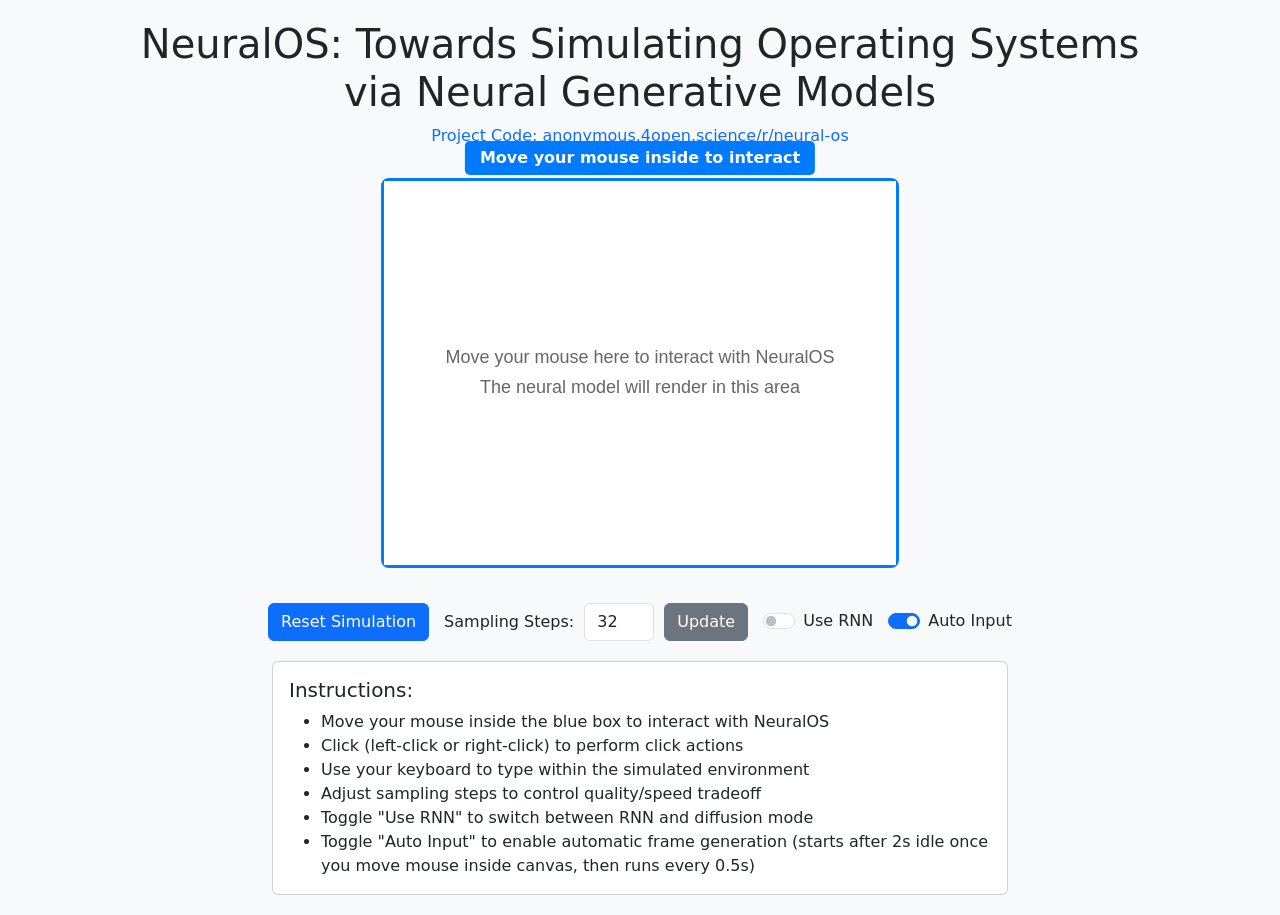
==== static/index.html @ 83ac767e "." ====
<!DOCTYPE html>
<html lang="en">
<head>
    <meta charset="UTF-8">
    <meta name="viewport" content="width=device-width, initial-scale=1.0">
    <title>NeuralOS Demo</title>
    <!-- Bootstrap CSS -->
    <link href="https://cdn.jsdelivr.net/npm/bootstrap@5.3.0-alpha1/dist/css/bootstrap.min.css" rel="stylesheet">
    <style>
        body {
            padding: 20px;
            background-color: #f8f9fa;
        }
        
        .title-container {
            text-align: center;
            margin-bottom: 30px;
        }
        
        .canvas-container {
            display: flex;
            flex-direction: column;
            align-items: center;
            margin-bottom: 20px;
        }
        
        .canvas-wrapper {
            position: relative;
            border: 3px solid #007bff;
            border-radius: 8px;
            background-color: #f8f9fa;
            margin-bottom: 15px;
        }
        
        .instruction-box {
            position: absolute;
            top: -40px;
            left: 50%;
            transform: translateX(-50%);
            background-color: #007bff;
            color: white;
            padding: 5px 15px;
            border-radius: 5px;
            font-weight: bold;
            white-space: nowrap;
        }
        
        #displayCanvas {
            cursor: none;
            display: block;
        }
        
        .controls {
            margin-top: 20px;
            display: flex;
            gap: 15px;
            align-items: center;
            justify-content: center;
            flex-wrap: wrap;
        }
        
        .control-button {
            cursor: pointer;
        }
        
        .step-control {
            display: flex;
            align-items: center;
            gap: 10px;
        }
        
        #samplingSteps {
            width: 70px;
        }
        
        .footer {
            margin-top: 30px;
            text-align: center;
        }
    </style>
</head>
<body>
    <div class="container">
        <div class="title-container">
            <h1 class="mb-2">NeuralOS: Towards Simulating Operating Systems<br>via Neural Generative Models</h1>
            <p class="mb-3">
                <a href="https://anonymous.4open.science/r/neural-os" target="_blank" class="text-decoration-none">
                    Project Code: anonymous.4open.science/r/neural-os
                </a>
            </p>
        </div>
        
        <div class="canvas-container">
            
            <div class="canvas-wrapper">
                <div class="instruction-box">Move your mouse inside to interact</div>
                <canvas id="displayCanvas" width="512" height="384"></canvas>
            </div>
            
            <div class="controls">
                <button id="resetButton" class="btn btn-primary control-button">Reset Simulation</button>
                
                <div class="step-control">
                    <label for="samplingSteps" class="form-label mb-0">Sampling Steps:</label>
                    <input type="number" id="samplingSteps" class="form-control" min="1" max="100" value="32">
                    <button id="updateStepsButton" class="btn btn-secondary control-button">Update</button>
                </div>
                
                <div class="form-check form-switch">
                    <input class="form-check-input" type="checkbox" role="switch" id="useRnnToggle">
                    <label class="form-check-label" for="useRnnToggle">Use RNN</label>
                </div>
                
                <div class="form-check form-switch">
                    <input class="form-check-input" type="checkbox" role="switch" id="autoInputToggle" checked>
                    <label class="form-check-label" for="autoInputToggle" id="autoInputLabel">Auto Input</label>
                </div>
            </div>
            <div id="timeoutWarning" class="alert alert-warning" style="display: none; margin-bottom: 15px;">
                <strong>Connection Timeout Warning:</strong> 
                <span id="timeoutMessage">No user activity detected. Connection will be dropped in <span id="timeoutCountdown">10</span> seconds and page will refresh automatically.</span>
                <button type="button" class="btn btn-sm btn-primary ms-2" onclick="resetTimeout()">Stay Connected</button>
            </div>
        </div>
        
        <div class="row justify-content-center">
            <div class="col-md-8">
                <div class="card">
                    <div class="card-body">
                        <h5 class="card-title">Instructions:</h5>
                        <ul class="mb-0">
                            <li>Move your mouse inside the blue box to interact with NeuralOS</li>
                            <li>Click (left-click or right-click) to perform click actions</li>
                            <li>Use your keyboard to type within the simulated environment</li>
                            <li>Adjust sampling steps to control quality/speed tradeoff</li>
                            <li>Toggle "Use RNN" to switch between RNN and diffusion mode</li>
                            <li>Toggle "Auto Input" to enable automatic frame generation (starts after 2s idle once you move mouse inside canvas, then runs every 0.5s)</li>
                        </ul>
                    </div>
                </div>
            </div>
        </div>
    </div>

    <script>
        const canvas = document.getElementById('displayCanvas');
        const ctx = canvas.getContext('2d');
        
        let socket;
        let isConnected = false;
        let reconnectAttempts = 0;
        const MAX_RECONNECT_DELAY = 30000; // Maximum delay between reconnection attempts (30 seconds)
        let connectionAttempted = false; // Flag to prevent multiple connection attempts

        let isProcessing = false;
        
        // Add flag to control trace visibility, default to false (hidden)
        let showTrace = false;

        // Function to draw the initial canvas state
        function drawInitialCanvas() {
            ctx.fillStyle = "#ffffff";
            ctx.fillRect(0, 0, canvas.width, canvas.height);
            ctx.font = "18px Arial";
            ctx.fillStyle = "#666666";
            ctx.textAlign = "center";
            ctx.fillText("Move your mouse here to interact with NeuralOS", canvas.width/2, canvas.height/2 - 10);
            ctx.fillText("The neural model will render in this area", canvas.width/2, canvas.height/2 + 20);
        }

        // Function to show connection status
        function showConnectionStatus(message, subtitle = null) {
            ctx.fillStyle = "#ffffff";
            ctx.fillRect(0, 0, canvas.width, canvas.height);
            ctx.font = "18px Arial";
            ctx.fillStyle = "#666666";
            ctx.textAlign = "center";
            //ctx.fillText(message, canvas.width/2, canvas.height/2 - 10);
            ctx.fillText(message, canvas.width/2, canvas.height/2);
            
            if (subtitle) {
                ctx.font = "14px Arial";
                ctx.fillStyle = "#888888";
                ctx.fillText(subtitle, canvas.width/2, canvas.height/2 + 15);
            }
        }

        function connect() {
            console.log("connect() function called - creating new WebSocket connection");
            const protocol = window.location.protocol === 'https:' ? 'wss:' : 'ws:';
            socket = new WebSocket(`${protocol}//${window.location.host}/ws`);
            //  const protocol = window.location.protocol === 'https:' ? 'wss:' : 'ws:';
            // Fix for HF Spaces - extract space name from URL path
            // let host = window.location.host;
            // if (window.location.host === 'huggingface.co' && window.location.pathname.includes('/spaces/')) {
            //     // Extract username and space name from /spaces/username/spacename
            //     const pathParts = window.location.pathname.split('/');
            //     if (pathParts.length >= 4 && pathParts[1] === 'spaces') {
            //         const username = pathParts[2];
            //         const spacename = pathParts[3];
            //         host = `${username}-${spacename}.hf.space`;
            //     }
            // }
            //socket = new WebSocket(`${protocol}//${host}/ws`);

            socket.onopen = function(event) {
                console.log("WebSocket connection established");
                isConnected = true;
                //connectionAttempted = false; // Reset flag for potential reconnections
                //reconnectAttempts = 0;
                
                // Show brief success message
                //showConnectionStatus("Connected! Processing input...");
                //setTimeout(() => {
                //    // Clear the message after 0.5 second
                //    if (isConnected) {
                //        ctx.clearRect(0, 0, canvas.width, canvas.height);
                //    }
                //}, 500);
                
                // Start auto-input mechanism
                startAutoInput();
                
                // Request current settings from server to sync UI
                socket.send(JSON.stringify({
                    type: "get_settings"
                }));
                
                //startHeartbeat();
            };

            socket.onclose = function(event) {
                console.log("WebSocket connection closed. Attempting to reconnect...");
                console.log("Close event code:", event.code, "reason:", event.reason);
                
                // Check if this was a timeout closure
                if (event.code === 1000 && event.reason === "User inactivity timeout") {
                    console.log("Connection closed due to timeout - refreshing page");
                    stopAutoInput(); // Stop auto-input when connection is lost
                    stopTimeoutCountdown(); // Stop timeout countdown when connection is lost
                    //clearInterval(heartbeatInterval);
                    // Refresh the page to reconnect
                    window.location.reload();
                    return;
                }
                
                isConnected = false;
                //connectionAttempted = false; // Reset flag to allow reconnection attempts
                stopAutoInput(); // Stop auto-input when connection is lost
                stopTimeoutCountdown(); // Stop timeout countdown when connection is lost
                //clearInterval(heartbeatInterval);
                //scheduleReconnection();
            };

            socket.onerror = function(error) {
                console.error("WebSocket error:", error);
            };

            socket.onmessage = function (event) {
                const data = JSON.parse(event.data);
                if (data.type === "heartbeat_response") {
                    console.log("Heartbeat response received");
                } else if (data.image) {
                    let img = new Image();
                    img.onload = function() {
                        ctx.clearRect(0, 0, canvas.width, canvas.height);
                        ctx.drawImage(img, 0, 0);
                        //isProcessing = false; // Reset the processing flag when we get a response
                    };
                    img.src = 'data:image/png;base64,' + data.image;
                } else if (data.type === "reset_confirmed") {
                    console.log("Simulation reset confirmed by server");
                    // Clear the canvas and reset to initial state
                    drawInitialCanvas();
                    // Reset user interaction state
                    userHasInteracted = false;
                    lastSentPosition = null;
                    console.log("Reset user interaction state - waiting for user to move mouse inside canvas");
                } else if (data.type === "rnn_updated") {
                    console.log(`USE_RNN setting updated to: ${data.use_rnn}`);
                    // Update the toggle to match the server state
                    document.getElementById('useRnnToggle').checked = data.use_rnn;
                } else if (data.type === "settings") {
                    // Update UI elements to match server settings
                    console.log(`Received settings from server: SAMPLING_STEPS=${data.sampling_steps}, USE_RNN=${data.use_rnn}`);
                    document.getElementById('samplingSteps').value = data.sampling_steps;
                    document.getElementById('useRnnToggle').checked = data.use_rnn;
                } else if (data.type === "timeout_warning") {
                    console.log(`Received timeout warning: ${data.timeout_in} seconds remaining`);
                    setTimeoutMessage(`No user activity detected. Connection will be dropped in <span id="timeoutCountdown">${data.timeout_in}</span> seconds and page will refresh automatically.`);
                    startTimeoutCountdown(data.timeout_in, false, 'idle'); // false = show stay connected button
                } else if (data.type === "activity_reset") {
                    console.log("Server detected user activity, resetting timeout");
                    stopTimeoutCountdown('idle'); // Only clear idle timeout
                    
                    // If there's still a session time limit active, update it
                    if (data.session_time_remaining && data.session_time_remaining > 0) {
                        console.log(`Updating session countdown: ${data.session_time_remaining} seconds remaining`);
                        setTimeoutMessage(`⏰ Other users waiting. Time remaining: <span id="timeoutCountdown">${Math.ceil(data.session_time_remaining)}</span> seconds.`);
                        startTimeoutCountdown(Math.ceil(data.session_time_remaining), true, 'session'); // true = hide stay connected button
                    }
                } else if (data.type === "queue_update") {
                    console.log(`Queue update: Position ${data.position}/${data.total_waiting}, wait: ${data.maximum_wait_seconds.toFixed(1)} seconds`);
                    const waitSeconds = Math.ceil(data.maximum_wait_seconds);
                    
                    if (waitSeconds === 0) {
                        showConnectionStatus("Starting soon...");
                        stopQueueCountdown();
                    } else {
                        // Only restart countdown if not already running or if time changed significantly
                        if (!queueCountdownActive) {
                            console.log(`Starting queue countdown: ${waitSeconds} seconds`);
                            startQueueCountdown(waitSeconds);
                        } else if (waitSeconds < queueWaitTime - 10 || waitSeconds > queueWaitTime + 15) {
                            // Be responsive to decreases (users dropping out) and significant increases
                            console.log(`Updating queue countdown: ${queueWaitTime} -> ${waitSeconds} (significant change)`);
                            startQueueCountdown(waitSeconds);
                        } else if (Math.abs(queueWaitTime - waitSeconds) <= 3) {
                            // Small differences (1-3 seconds) - keep local countdown running
                            console.log(`Ignoring small change: ${queueWaitTime} vs ${waitSeconds} (keeping local countdown)`);
                        } else {
                            console.log(`Moderate change ignored: ${queueWaitTime} -> ${waitSeconds} (${Math.abs(queueWaitTime - waitSeconds)}s difference)`);
                        }
                    }
                } else if (data.type === "session_start") {
                    console.log("Session started, clearing queue display");
                    // Stop queue countdown and clear the display
                    stopQueueCountdown();
                    //ctx.clearRect(0, 0, canvas.width, canvas.height);
                } else if (data.type === "session_warning") {
                    console.log(`Session time warning: ${data.time_remaining} seconds remaining`);
                    setTimeoutMessage(`Other users waiting. Time remaining: <span id="timeoutCountdown">${Math.ceil(data.time_remaining)}</span> seconds.`);
                    startTimeoutCountdown(Math.ceil(data.time_remaining), true, 'session'); // true = hide stay connected button
                } else if (data.type === "idle_warning") {
                    console.log(`Idle warning: ${data.time_remaining} seconds until timeout`);
                    setTimeoutMessage(`No user activity detected. Connection will be dropped in <span id="timeoutCountdown">${Math.ceil(data.time_remaining)}</span> seconds and page will refresh automatically.`);
                    startTimeoutCountdown(Math.ceil(data.time_remaining), false, 'idle'); // false = show stay connected button
                } else if (data.type === "grace_period") {
                    console.log(`Grace period: ${data.time_remaining} seconds remaining`);
                    setTimeoutMessage(`Other users waiting. Time remaining: <span id="timeoutCountdown">${Math.ceil(data.time_remaining)}</span> seconds.`);
                    startTimeoutCountdown(Math.ceil(data.time_remaining), true, 'grace'); // true = hide stay connected button
                } else if (data.type === "time_limit_removed") {
                    console.log("Time limit removed - queue became empty");
                    stopTimeoutCountdown('session'); // Only clear session timeout
                    stopTimeoutCountdown('grace'); // Also clear grace period if active
                } else if (data.type === "queue_limit_applied") {
                    console.log(`Queue limit applied, ${data.time_remaining} seconds remaining`);
                    setTimeoutMessage(`⏰ Other users waiting. Time remaining: <span id="timeoutCountdown">${Math.ceil(data.time_remaining)}</span> seconds.`);
                    startTimeoutCountdown(Math.ceil(data.time_remaining), true, 'session'); // true = hide stay connected button
                } else if (data.type === "worker_failure") {
                    console.log("Worker failure detected, reconnecting...");
                    showConnectionStatus("🔄 GPU worker failed. Reconnecting to healthy worker...");
                    // Clear the canvas to show we're reconnecting
                    ctx.clearRect(0, 0, canvas.width, canvas.height);
                    ctx.fillStyle = '#f0f0f0';
                    ctx.fillRect(0, 0, canvas.width, canvas.height);
                    ctx.fillStyle = '#666';
                    ctx.font = '20px Arial';
                    ctx.textAlign = 'center';
                    ctx.fillText('🔄 Reconnecting to healthy GPU...', canvas.width/2, canvas.height/2);
                }
            };
        }

        function scheduleReconnection() {
            const delay = Math.min(1000 * Math.pow(2, reconnectAttempts), MAX_RECONNECT_DELAY);
            console.log(`Scheduling reconnection in ${delay}ms`);
            setTimeout(connect, delay);
            reconnectAttempts++;
        }

        let heartbeatInterval;
        function startHeartbeat() {
            heartbeatInterval = setInterval(() => {
                if (isConnected) {
                    try {
                        socket.send(JSON.stringify({ type: "heartbeat" }));
                        console.error("finished sending heartbeat");

                    } catch (error) {
                        console.error("Error sending heartbeat:", error);
                    }
                }
            }, 1000); // Send heartbeat every 15 seconds
        }

        // Don't connect immediately - wait for user interaction
        // connect();

        // Draw initial state on the canvas
        drawInitialCanvas();

        let lastSentPosition = null;
        let lastSentTime = 0;
        const SEND_INTERVAL = 10; // Send updates every 50ms
        
        // Auto-input mechanism
        let lastUserInputTime = 0;
        let lastAutoInputTime = 0;
        let autoInputInterval = null;
        let autoInputActive = false; // Track if auto-input mode is active
        const INITIAL_AUTO_INPUT_DELAY = 2000; // Start auto-input after 2 seconds of no user input
        const AUTO_INPUT_INTERVAL = 500; // Send auto-input every 0.5 second once active
        let autoInputEnabled = true; // Default to enabled
        let userHasInteracted = false; // Track if user has moved mouse inside canvas
        
        // Timeout countdown mechanism - support concurrent timeouts
        let timeoutCountdownInterval = null;
        let timeoutCountdown = 10;
        let timeoutWarningActive = false;
        
        // Track concurrent timeout systems
        let currentTimeouts = {
            idle: null,        // { remaining: 10, hideButton: false }
            session: null,     // { remaining: 60, hideButton: true }
            grace: null        // { remaining: 5, hideButton: true }
        };
        
        // Queue waiting countdown mechanism
        let queueCountdownInterval = null;
        let queueWaitTime = 0;
        let queueCountdownActive = false;
        
        function startAutoInput() {
            if (autoInputInterval) {
                clearInterval(autoInputInterval);
            }
            
            autoInputInterval = setInterval(() => {
                const currentTime = Date.now();
                
                if (!autoInputEnabled || !lastSentPosition || !isConnected || socket.readyState !== WebSocket.OPEN || !userHasInteracted) {
                    return;
                }
                
                // Check if we should start auto-input mode
                if (!autoInputActive && currentTime - lastUserInputTime >= INITIAL_AUTO_INPUT_DELAY) {
                    console.log("Starting auto-input mode (no user activity for 2 seconds)");
                    autoInputActive = true;
                    lastAutoInputTime = currentTime;
                    // Update UI to show auto-input is active
                    try {
                        const label = document.getElementById('autoInputLabel');
                        if (label) {
                            label.textContent = "Auto Input (Active)";
                            label.style.color = "#28a745";
                        }
                    } catch (error) {
                        console.error("Error updating auto-input UI:", error);
                    }
                }
                
                // Send auto-input if mode is active and enough time has passed
                if (autoInputActive && currentTime - lastAutoInputTime >= AUTO_INPUT_INTERVAL) {
                    console.log("Sending auto-input (auto-input mode active)");
                    try {
                        socket.send(JSON.stringify({
                            "x": lastSentPosition.x,
                            "y": lastSentPosition.y,
                            "is_left_click": false,
                            "is_right_click": false,
                            "keys_down": [],
                            "keys_up": [],
                            "wheel_delta_x": 0,
                            "wheel_delta_y": 0,
                            "is_auto_input": true  // Flag to identify auto-generated inputs
                        }));
                        lastAutoInputTime = currentTime;
                    } catch (error) {
                        console.error("Error sending auto-input:", error);
                        // Stop auto-input if there's an error (connection likely closed)
                        stopAutoInput();
                    }
                }
            }, 100); // Check every 100ms
        }

        function stopAutoInput() {
            if (autoInputInterval) {
                clearInterval(autoInputInterval);
                autoInputInterval = null;
            }
            autoInputActive = false; // Reset auto-input mode
        }

        function updateLastUserInputTime() {
            lastUserInputTime = Date.now();
            // Reset auto-input mode when user provides input
            if (autoInputActive) {
                console.log("User activity detected, stopping auto-input mode");
                autoInputActive = false;
                // Reset UI indicator
                try {
                    const label = document.getElementById('autoInputLabel');
                    if (label) {
                        label.textContent = "Auto Input";
                        label.style.color = "";
                    }
                } catch (error) {
                    console.error("Error updating auto-input UI:", error);
                }
            }
        }

        function startTimeoutCountdown(initialTime = 10, hideStayConnectedButton = false, timeoutType = 'idle') {
            // Update the specific timeout type
            currentTimeouts[timeoutType] = {
                remaining: initialTime,
                hideButton: hideStayConnectedButton,
                type: timeoutType
            };
            
            // Find the timeout that will expire first
            let earliestTimeout = null;
            let earliestTime = Infinity;
            
            for (const [type, timeout] of Object.entries(currentTimeouts)) {
                if (timeout && timeout.remaining < earliestTime) {
                    earliestTime = timeout.remaining;
                    earliestTimeout = timeout;
                }
            }
            
            if (!earliestTimeout) {
                stopTimeoutCountdown();
                return;
            }
            
            // Stop existing countdown
            if (timeoutCountdownInterval) {
                clearInterval(timeoutCountdownInterval);
            }
            
            timeoutCountdown = earliestTimeout.remaining;
            timeoutWarningActive = true;
            
            // Show warning
            const warning = document.getElementById('timeoutWarning');
            if (warning) {
                warning.style.display = 'block';
            }
            
            // Show/hide Stay Connected button based on the earliest timeout
            const stayConnectedButton = warning.querySelector('button');
            if (stayConnectedButton) {
                stayConnectedButton.style.display = earliestTimeout.hideButton ? 'none' : 'inline-block';
            }
            
            // Update initial display
                const countdownElement = document.getElementById('timeoutCountdown');
                if (countdownElement) {
                    countdownElement.textContent = timeoutCountdown;
                }
                
            console.log(`Starting ${earliestTimeout.type} timeout countdown: ${timeoutCountdown} seconds`);
            
            // Start countdown
            timeoutCountdownInterval = setInterval(() => {
                // Update all active timeouts
                for (const [type, timeout] of Object.entries(currentTimeouts)) {
                    if (timeout) {
                        timeout.remaining--;
                    }
                }
                
                // Check if ANY timeout has reached 0 (expired)
                let expiredTimeout = null;
                for (const [type, timeout] of Object.entries(currentTimeouts)) {
                    if (timeout && timeout.remaining <= 0) {
                        expiredTimeout = { type, ...timeout };
                        break;
                    }
                }
                
                // If any timeout expired, trigger the appropriate action
                if (expiredTimeout) {
                    console.log(`${expiredTimeout.type} timeout expired - refreshing page`);
                    // Remove the expired timeout from tracking
                    currentTimeouts[expiredTimeout.type] = null;
                    stopAutoInput();
                    stopTimeoutCountdown();
                    // All timeout types result in page refresh for now
                    window.location.reload();
                    return;
                }
                
                // Find the timeout that will expire first among remaining timeouts
                let newEarliestTimeout = null;
                let newEarliestTime = Infinity;
                
                for (const [type, timeout] of Object.entries(currentTimeouts)) {
                    if (timeout && timeout.remaining > 0 && timeout.remaining < newEarliestTime) {
                        newEarliestTime = timeout.remaining;
                        newEarliestTimeout = timeout;
                    }
                }
                
                // If no active timeouts remain, hide the warning
                if (!newEarliestTimeout) {
                    stopTimeoutCountdown();
                    return;
                }
                
                // Update display with the earliest timeout
                timeoutCountdown = newEarliestTimeout.remaining;
                const countdownElement = document.getElementById('timeoutCountdown');
                if (countdownElement) {
                    countdownElement.textContent = timeoutCountdown;
                }
                
                // Update Stay Connected button visibility if the timeout type changed
                if (newEarliestTimeout.type !== earliestTimeout.type) {
                    console.log(`Timeout type changed from ${earliestTimeout.type} to ${newEarliestTimeout.type}`);
                    const stayConnectedButton = warning.querySelector('button');
                    if (stayConnectedButton) {
                        stayConnectedButton.style.display = newEarliestTimeout.hideButton ? 'none' : 'inline-block';
                    }
                    
                    // Update timeout message based on new timeout type
                    if (newEarliestTimeout.type === 'idle') {
                        setTimeoutMessage(`No user activity detected. Connection will be dropped in <span id="timeoutCountdown">${newEarliestTimeout.remaining}</span> seconds and page will refresh automatically.`);
                    } else if (newEarliestTimeout.type === 'session' || newEarliestTimeout.type === 'grace') {
                        setTimeoutMessage(`⏰ Other users waiting. Time remaining: <span id="timeoutCountdown">${newEarliestTimeout.remaining}</span> seconds.`);
                    }
                    
                    earliestTimeout = newEarliestTimeout;
                }
            }, 1000);
        }

        function stopTimeoutCountdown(timeoutType = null) {
            if (timeoutType) {
                // Clear specific timeout type
                currentTimeouts[timeoutType] = null;
                console.log(`Cleared ${timeoutType} timeout`);
                
                // Check if any other timeouts are still active
                let hasActiveTimeouts = false;
                for (const [type, timeout] of Object.entries(currentTimeouts)) {
                    if (timeout && timeout.remaining > 0) {
                        hasActiveTimeouts = true;
                        break;
                    }
                }
                
                if (hasActiveTimeouts) {
                    // Restart countdown with remaining timeouts
                    // Find the earliest remaining timeout and restart with it
                    let earliestTimeout = null;
                    let earliestTime = Infinity;
                    
                    for (const [type, timeout] of Object.entries(currentTimeouts)) {
                        if (timeout && timeout.remaining < earliestTime) {
                            earliestTime = timeout.remaining;
                            earliestTimeout = timeout;
                        }
                    }
                    
                    if (earliestTimeout) {
                        startTimeoutCountdown(earliestTimeout.remaining, earliestTimeout.hideButton, earliestTimeout.type);
                    }
                    return;
                }
            } else {
                // Clear all timeouts
                currentTimeouts = {
                    idle: null,
                    session: null,
                    grace: null
                };
                console.log("Cleared all timeouts");
            }
            
            if (timeoutCountdownInterval) {
                clearInterval(timeoutCountdownInterval);
                timeoutCountdownInterval = null;
            }
            
            timeoutWarningActive = false;
            timeoutCountdown = 10;
            
            // Reset the countdown display to 10 seconds
            const countdownElement = document.getElementById('timeoutCountdown');
            if (countdownElement) {
                countdownElement.textContent = timeoutCountdown;
            }
            
            // Hide warning
            const warning = document.getElementById('timeoutWarning');
            if (warning) {
                warning.style.display = 'none';
            }
        }

        function startQueueCountdown(initialWaitTime) {
            if (queueCountdownInterval) {
                clearInterval(queueCountdownInterval);
            }
            
            queueWaitTime = initialWaitTime;
            queueCountdownActive = true;
            
            // Show initial countdown
            updateQueueCountdownDisplay();
            
            // Start countdown
            queueCountdownInterval = setInterval(() => {
                queueWaitTime--;
                updateQueueCountdownDisplay();
                
                if (queueWaitTime <= 0) {
                    stopQueueCountdown();
                    showConnectionStatus("Starting soon...");
                }
            }, 1000);
        }

        function stopQueueCountdown() {
            if (queueCountdownInterval) {
                clearInterval(queueCountdownInterval);
                queueCountdownInterval = null;
            }
            queueCountdownActive = false;
            queueWaitTime = 0;
        }

        function updateQueueCountdownDisplay() {
            if (queueWaitTime <= 0) {
                showConnectionStatus("Starting soon...");
            } else if (queueWaitTime === 1) {
                showConnectionStatus("Max wait: 1 second");
            } else {
                showConnectionStatus(`Max wait: ${queueWaitTime} seconds`);
            }
        }

        function setTimeoutMessage(message) {
            const messageElement = document.getElementById('timeoutMessage');
            if (messageElement) {
                messageElement.innerHTML = message;
            }
        }

        function resetTimeout() {
            // Send a stay-connected ping to reset the server's timeout
            if (socket && socket.readyState === WebSocket.OPEN && lastSentPosition) {
                try {
                    socket.send(JSON.stringify({
                        "x": lastSentPosition.x,
                        "y": lastSentPosition.y,
                        "is_left_click": false,
                        "is_right_click": false,
                        "keys_down": [],
                        "keys_up": [],
                        "wheel_delta_x": 0,
                        "wheel_delta_y": 0,
                        "is_stay_connected": true  // Mark this as a stay-connected ping
                    }));
                    updateLastUserInputTime(); // Update for auto-input mechanism
                    console.log("Stay connected ping sent to server");
                } catch (error) {
                    console.error("Error sending stay connected ping:", error);
                }
            }
            stopTimeoutCountdown('idle'); // Only clear idle timeout, not session timeout
        }

        function sendInputState(x, y, isLeftClick = false, isRightClick = false, keysDownArr = [], keysUpArr = [], wheelDeltaX = 0, wheelDeltaY = 0) {
            const currentTime = Date.now();
            if (isConnected && socket.readyState === WebSocket.OPEN && (isLeftClick || isRightClick || keysDownArr.length > 0 || keysUpArr.length > 0 || wheelDeltaX !== 0 || wheelDeltaY !== 0 || !lastSentPosition || currentTime - lastSentTime >= SEND_INTERVAL)) {
                try {
                    socket.send(JSON.stringify({
                        "x": x,
                        "y": y,
                        "is_left_click": isLeftClick,
                        "is_right_click": isRightClick,
                        "keys_down": keysDownArr,
                        "keys_up": keysUpArr,
                        "wheel_delta_x": wheelDeltaX,
                        "wheel_delta_y": wheelDeltaY,
                    }));
                    lastSentPosition = { x, y };
                    lastSentTime = currentTime;
                    
                    // Mark that user has interacted with the canvas
                    if (!userHasInteracted) {
                        userHasInteracted = true;
                        console.log("User has interacted with canvas for the first time");
                    }
                    
                    // Update last user input time for auto-input mechanism
                    updateLastUserInputTime();
                    
                    //if (isLeftClick || isRightClick) {
                    //    isProcessing = true; // Block further inputs until response
                    //}
                } catch (error) {
                    console.error("Error sending input state:", error);
                }
            }
        }

        // Capture mouse movements and clicks
        canvas.addEventListener("mousemove", async function (event) {
            // Establish connection on first mouse movement if not already connected
            if (!isConnected && !connectionAttempted) {
                console.log("First mouse movement detected - establishing WebSocket connection");
                connectionAttempted = true;
                showConnectionStatus("Connecting to NeuralOS...");
                connect();
                
                // Wait for connection to be established
                let attempts = 0;
                const maxAttempts = 50; // 5 seconds max wait
                while (!isConnected && attempts < maxAttempts) {
                    await new Promise(resolve => setTimeout(resolve, 100)); // Wait 100ms
                    attempts++;
                }
                
                if (!isConnected) {
                    console.error("Failed to establish connection after 5 seconds");
                    connectionAttempted = false; // Reset flag to allow retry
                    showConnectionStatus("Connection failed. Move mouse to retry.");
                    return;
                }
                
                console.log("Connection established, processing first mouse movement");
            }
            
            if (!isConnected || isProcessing) return;
            let rect = canvas.getBoundingClientRect();
            let x = event.clientX - rect.left;
            let y = event.clientY - rect.top;
            
            // Only draw the trace if showTrace is true
            if (showTrace && lastSentPosition) {
                ctx.beginPath();
                ctx.moveTo(lastSentPosition.x, lastSentPosition.y);
                ctx.lineTo(x, y);
                ctx.stroke();
            }

            sendInputState(x, y);
        });

        canvas.addEventListener("click", function (event) {
            if (!isConnected || isProcessing) return;
            let rect = canvas.getBoundingClientRect();
            let x = event.clientX - rect.left;
            let y = event.clientY - rect.top;

            sendInputState(x, y, true, false);
        });

        // Handle right clicks
        canvas.addEventListener("contextmenu", function (event) {
            event.preventDefault(); // Prevent default context menu
            if (!isConnected || isProcessing) return;
            
            let rect = canvas.getBoundingClientRect();
            let x = event.clientX - rect.left;
            let y = event.clientY - rect.top;

            sendInputState(x, y, false, true);
        });

        // Handle mouse wheel events
        canvas.addEventListener("wheel", function (event) {
            event.preventDefault(); // Prevent page scrolling
            if (!isConnected || isProcessing) return;
            
            let rect = canvas.getBoundingClientRect();
            let x = event.clientX - rect.left;
            let y = event.clientY - rect.top;
            
            // Normalize wheel delta values (different browsers handle this differently)
            let deltaX = event.deltaX;
            let deltaY = event.deltaY;
            
            // Clamp values to reasonable range
            //deltaX = Math.max(-10, Math.min(10, deltaX));
            //deltaY = Math.max(-10, Math.min(10, deltaY));
            
            console.log(`Wheel event: deltaX=${deltaX}, deltaY=${deltaY} at (${x}, ${y})`);
            sendInputState(x, y, false, false, [], [], deltaX, deltaY);
        });

        // Track keyboard events
        const TROUBLESOME = new Set([
            "Tab",          // focus change
            " ",            // Space - scrolls page
            "Escape",       // Esc
            "ArrowUp",      // scroll up
            "ArrowDown",    // scroll down
            "ArrowLeft",    // horiz. scroll or browser Back with Alt/⌥
            "ArrowRight",   // horiz. scroll or browser Forward with Alt/⌥
            "Backspace",    // navigate back in some browsers
            "PageUp",       // scroll
            "PageDown",     // scroll
            "Home",         // scroll to top
            "End",           // scroll to bottom
            "Enter",
            "Delete",
            "/"
        ]);

        function isForbiddenCombo(e) {
            // Reload
            if ((e.ctrlKey || e.metaKey) && e.key.toLowerCase() === "r") return true;
            // Close tab
            if ((e.ctrlKey || e.metaKey) && e.key.toLowerCase() === "w") return true;
            return false;
        }

        document.addEventListener("keydown", function (event) {
            // Only prevent default if user has interacted with the canvas
            if (userHasInteracted && (TROUBLESOME.has(event.key) || isForbiddenCombo(event))) {
                event.preventDefault();
                event.stopPropagation();
            }
            if (!isConnected || isProcessing || !userHasInteracted) return;
            
            // Get the current mouse position
            let rect = canvas.getBoundingClientRect();
            let x = lastSentPosition ? lastSentPosition.x : canvas.width / 2;
            let y = lastSentPosition ? lastSentPosition.y : canvas.height / 2;
            
            sendInputState(x, y, false, false, [event.key], []);
        });

        document.addEventListener("keyup", function (event) {
            // Only prevent default if user has interacted with the canvas
            if (userHasInteracted && TROUBLESOME.has(event.key)) {
                event.preventDefault();
                event.stopPropagation();
            }
            if (!isConnected || socket.readyState !== WebSocket.OPEN || !userHasInteracted) return;
            
            // Get the current mouse position
            let rect = canvas.getBoundingClientRect();
            let x = lastSentPosition ? lastSentPosition.x : canvas.width / 2;
            let y = lastSentPosition ? lastSentPosition.y : canvas.height / 2;
            
            // For key up events, we send the key in the keys_up array
            sendInputState(x, y, false, false, [], [event.key]);
        });

        // Graceful disconnection
        window.addEventListener('beforeunload', function (e) {
            stopAutoInput(); // Clean up auto-input interval
            stopTimeoutCountdown(); // Clean up timeout countdown
            stopQueueCountdown(); // Clean up queue countdown
            if (isConnected) {
                try {
                    //socket.send(JSON.stringify({ type: "disconnect" }));
                    //socket.close();
                } catch (error) {
                    console.error("Error during disconnection:", error);
                }
            }
        });

        // Add event listener for the reset button
        document.getElementById('resetButton').addEventListener('click', function() {
            if (socket && socket.readyState === WebSocket.OPEN) {
                console.log("Sending reset command to server");
                socket.send(JSON.stringify({
                    type: "reset"
                }));
            } else {
                console.error("WebSocket not connected, cannot reset");
            }
        });
        
        // Add event listener for updating sampling steps
        document.getElementById('updateStepsButton').addEventListener('click', function() {
            const stepsInput = document.getElementById('samplingSteps');
            const newSteps = parseInt(stepsInput.value, 10);
            
            if (isNaN(newSteps) || newSteps < 1) {
                alert("Please enter a valid number of steps (minimum 1)");
                return;
            }
            
            if (socket && socket.readyState === WebSocket.OPEN) {
                console.log(`Sending update to set sampling steps to ${newSteps}`);
                socket.send(JSON.stringify({
                    type: "update_sampling_steps",
                    steps: newSteps
                }));
            } else {
                console.error("WebSocket not connected, cannot update steps");
            }
        });
        
        // Add event listener for the USE_RNN toggle
        document.getElementById('useRnnToggle').addEventListener('change', function() {
            const useRnn = this.checked;
            
            if (socket && socket.readyState === WebSocket.OPEN) {
                console.log(`Sending update to set USE_RNN to ${useRnn}`);
                socket.send(JSON.stringify({
                    type: "update_use_rnn",
                    use_rnn: useRnn
                }));
            } else {
                console.error("WebSocket not connected, cannot update USE_RNN");
            }
        });
        
        // Add event listener for the auto-input toggle
        document.getElementById('autoInputToggle').addEventListener('change', function() {
            autoInputEnabled = this.checked;
            console.log(`Auto-input ${autoInputEnabled ? 'enabled' : 'disabled'}`);
            
            if (autoInputEnabled) {
                // Reset the timers when enabling to start fresh
                updateLastUserInputTime();
                lastAutoInputTime = 0;
                autoInputActive = false;
                // Reset UI indicator
                try {
                    const label = document.getElementById('autoInputLabel');
                    if (label) {
                        label.textContent = "Auto Input";
                        label.style.color = "";
                    }
                } catch (error) {
                    console.error("Error updating auto-input UI:", error);
                }
            } else {
                // Stop auto-input mode when disabling
                autoInputActive = false;
                // Reset UI indicator
                try {
                    const label = document.getElementById('autoInputLabel');
                    if (label) {
                        label.textContent = "Auto Input";
                        label.style.color = "";
                    }
                } catch (error) {
                    console.error("Error updating auto-input UI:", error);
                }
            }
        });
    </script>
    
    <!-- Bootstrap JS (optional) -->
    <script src="https://cdn.jsdelivr.net/npm/bootstrap@5.3.0-alpha1/dist/js/bootstrap.bundle.min.js"></script>
</body>
</html>
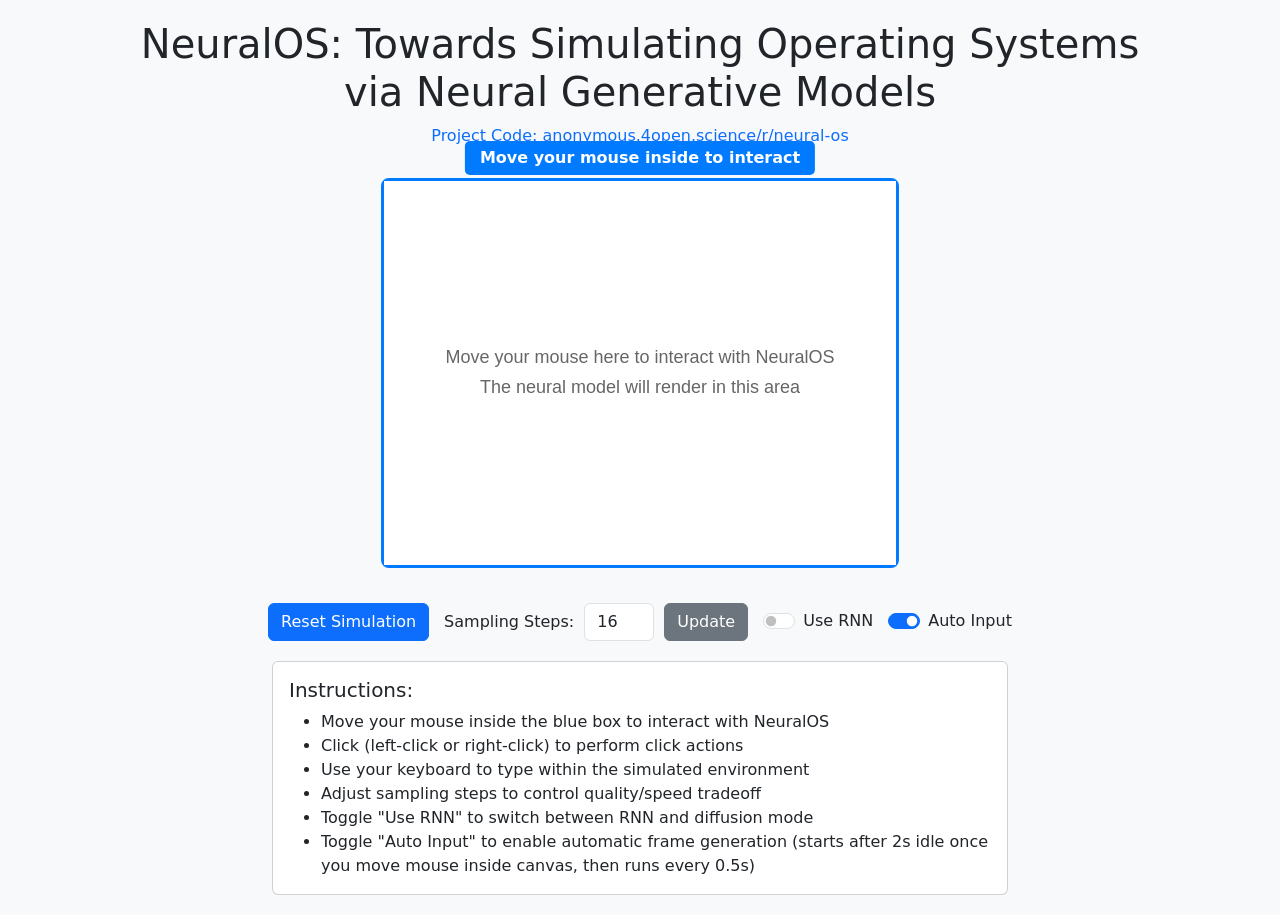
==== commit 7f54ad40: "." ====
--- a/static/index.html
+++ b/static/index.html
@@ -102,7 +102,7 @@
                 
                 <div class="step-control">
                     <label for="samplingSteps" class="form-label mb-0">Sampling Steps:</label>
-                    <input type="number" id="samplingSteps" class="form-control" min="1" max="100" value="32">
+                    <input type="number" id="samplingSteps" class="form-control" min="1" max="100" value="16">
                     <button id="updateStepsButton" class="btn btn-secondary control-button">Update</button>
                 </div>
                 
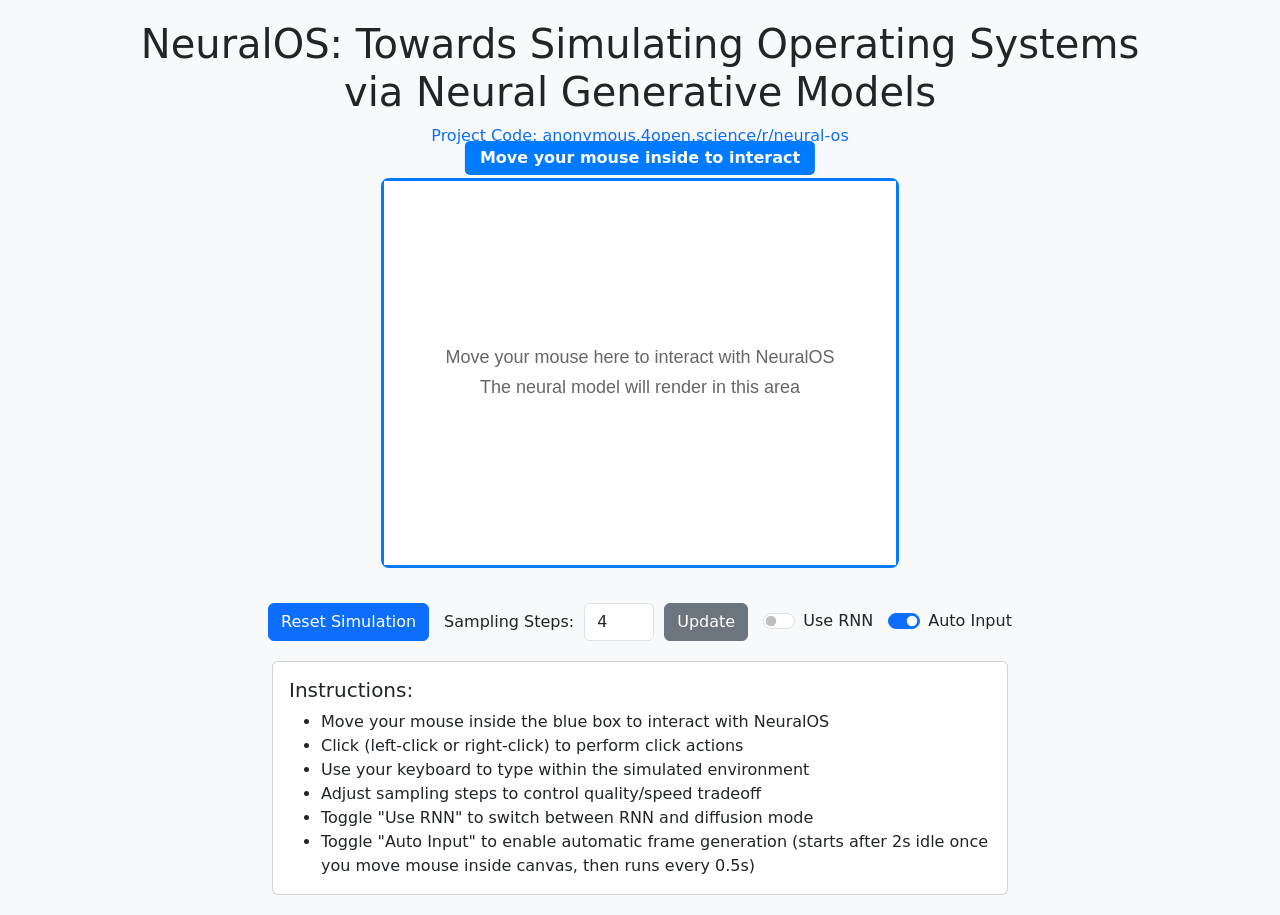
==== commit 7d298c26: "." ====
--- a/static/index.html
+++ b/static/index.html
@@ -102,7 +102,7 @@
                 
                 <div class="step-control">
                     <label for="samplingSteps" class="form-label mb-0">Sampling Steps:</label>
-                    <input type="number" id="samplingSteps" class="form-control" min="1" max="100" value="16">
+                    <input type="number" id="samplingSteps" class="form-control" min="1" max="100" value="4">
                     <button id="updateStepsButton" class="btn btn-secondary control-button">Update</button>
                 </div>
                 
@@ -400,7 +400,8 @@
         let autoInputInterval = null;
         let autoInputActive = false; // Track if auto-input mode is active
         const INITIAL_AUTO_INPUT_DELAY = 2000; // Start auto-input after 2 seconds of no user input
-        const AUTO_INPUT_INTERVAL = 500; // Send auto-input every 0.5 second once active
+        //const AUTO_INPUT_INTERVAL = 500; // Send auto-input every 0.5 second once active
+        const AUTO_INPUT_INTERVAL = 80; // Send auto-input every 0.08 second once active
         let autoInputEnabled = true; // Default to enabled
         let userHasInteracted = false; // Track if user has moved mouse inside canvas
         
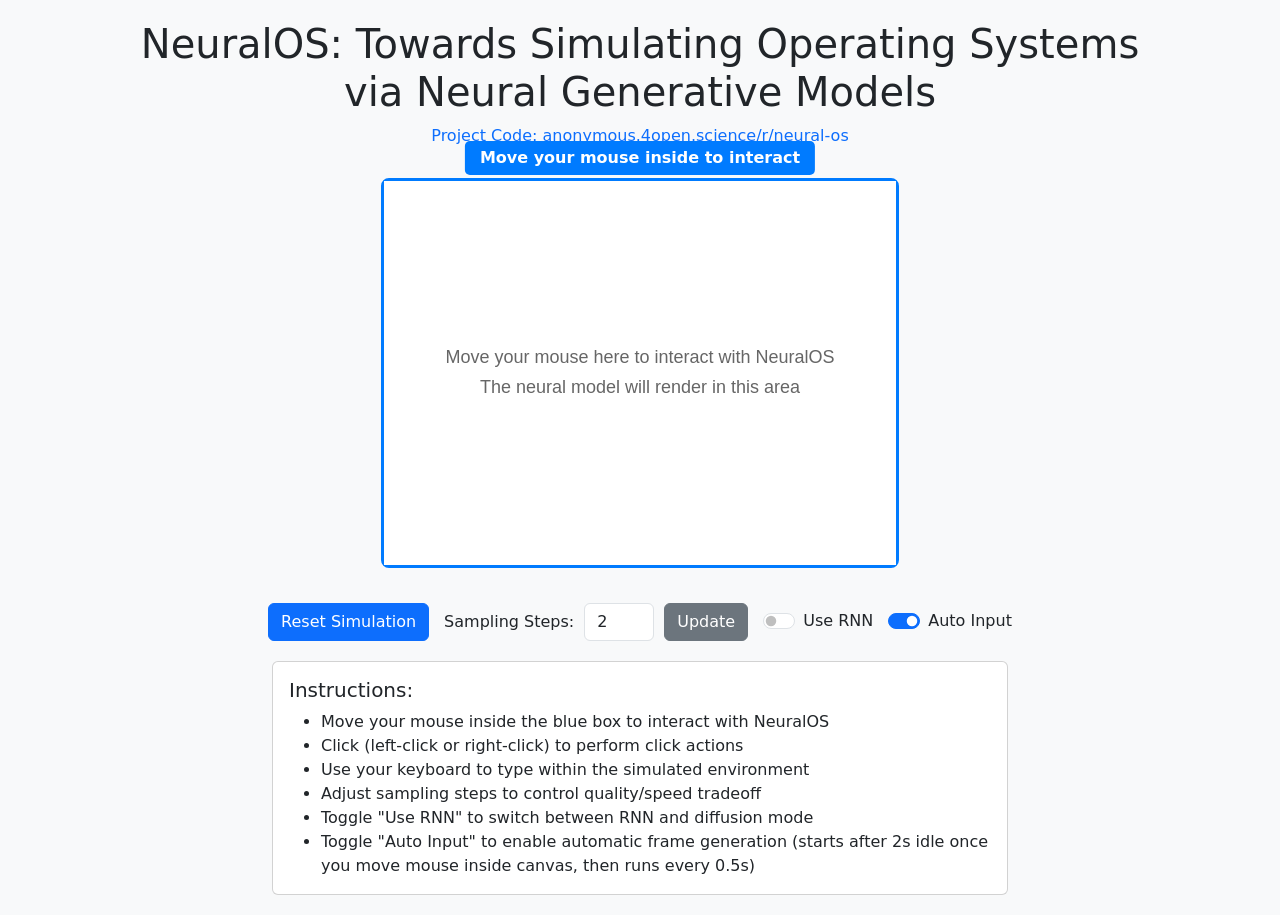
==== commit fe0e2918: "." ====
--- a/static/index.html
+++ b/static/index.html
@@ -102,7 +102,7 @@
                 
                 <div class="step-control">
                     <label for="samplingSteps" class="form-label mb-0">Sampling Steps:</label>
-                    <input type="number" id="samplingSteps" class="form-control" min="1" max="100" value="4">
+                    <input type="number" id="samplingSteps" class="form-control" min="1" max="100" value="2">
                     <button id="updateStepsButton" class="btn btn-secondary control-button">Update</button>
                 </div>
                 
@@ -401,7 +401,7 @@
         let autoInputActive = false; // Track if auto-input mode is active
         const INITIAL_AUTO_INPUT_DELAY = 2000; // Start auto-input after 2 seconds of no user input
         //const AUTO_INPUT_INTERVAL = 500; // Send auto-input every 0.5 second once active
-        const AUTO_INPUT_INTERVAL = 80; // Send auto-input every 0.08 second once active
+        const AUTO_INPUT_INTERVAL = 67; // Send auto-input every 0.067 second once active
         let autoInputEnabled = true; // Default to enabled
         let userHasInteracted = false; // Track if user has moved mouse inside canvas
         
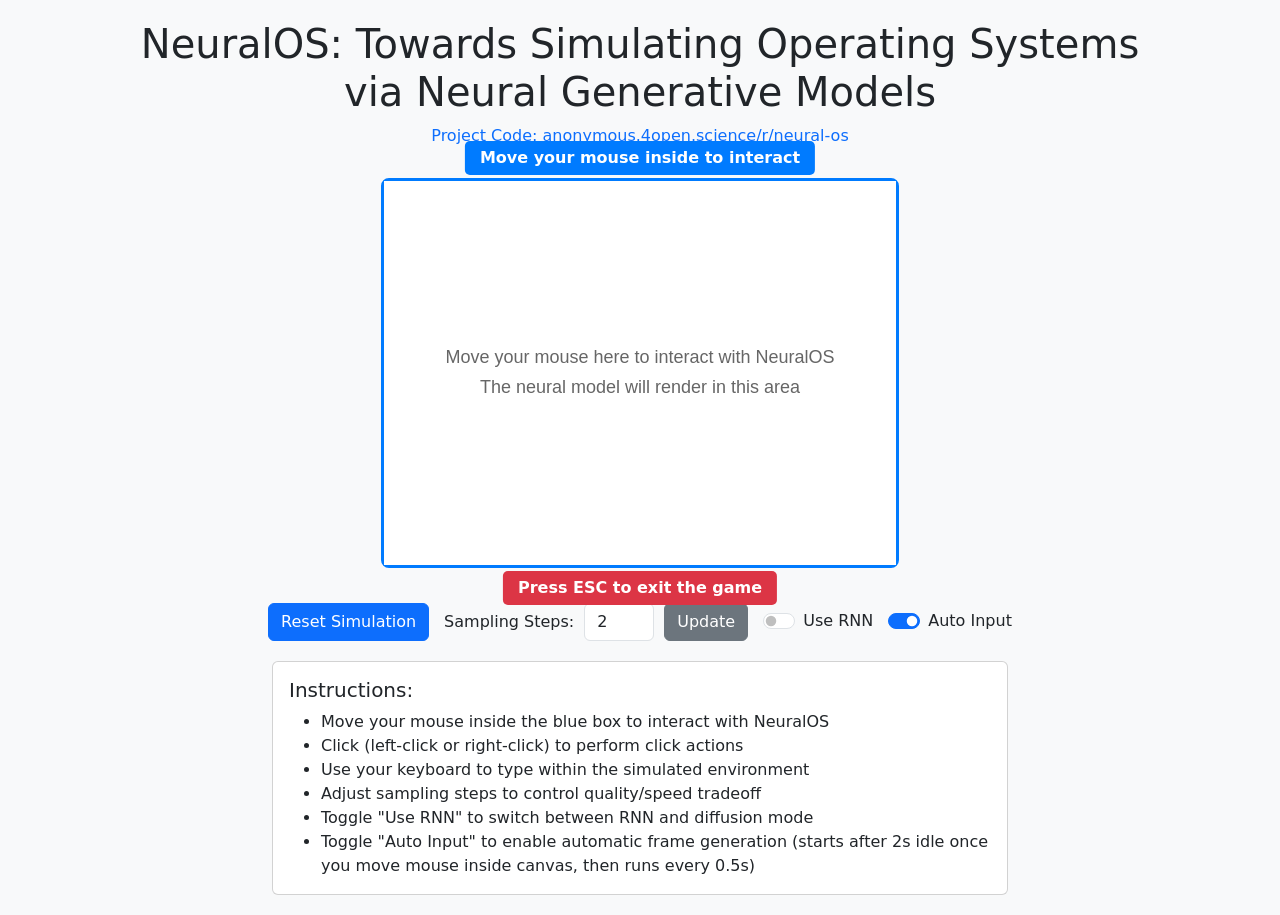
==== commit 7d3c9bf8: "." ====
--- a/static/index.html
+++ b/static/index.html
@@ -44,6 +44,18 @@
             font-weight: bold;
             white-space: nowrap;
         }
+        .instruction-box-bottom {
+            position: absolute;
+            bottom: -40px;
+            left: 50%;
+            transform: translateX(-50%);
+            background-color: #dc3545;
+            color: white;
+            padding: 5px 15px;
+            border-radius: 5px;
+            font-weight: bold;
+            white-space: nowrap;
+        }
         
         #displayCanvas {
             cursor: none;
@@ -95,6 +107,7 @@
             <div class="canvas-wrapper">
                 <div class="instruction-box">Move your mouse inside to interact</div>
                 <canvas id="displayCanvas" width="512" height="384"></canvas>
+                <div class="instruction-box-bottom">Press ESC to exit the game</div>
             </div>
             
             <div class="controls">
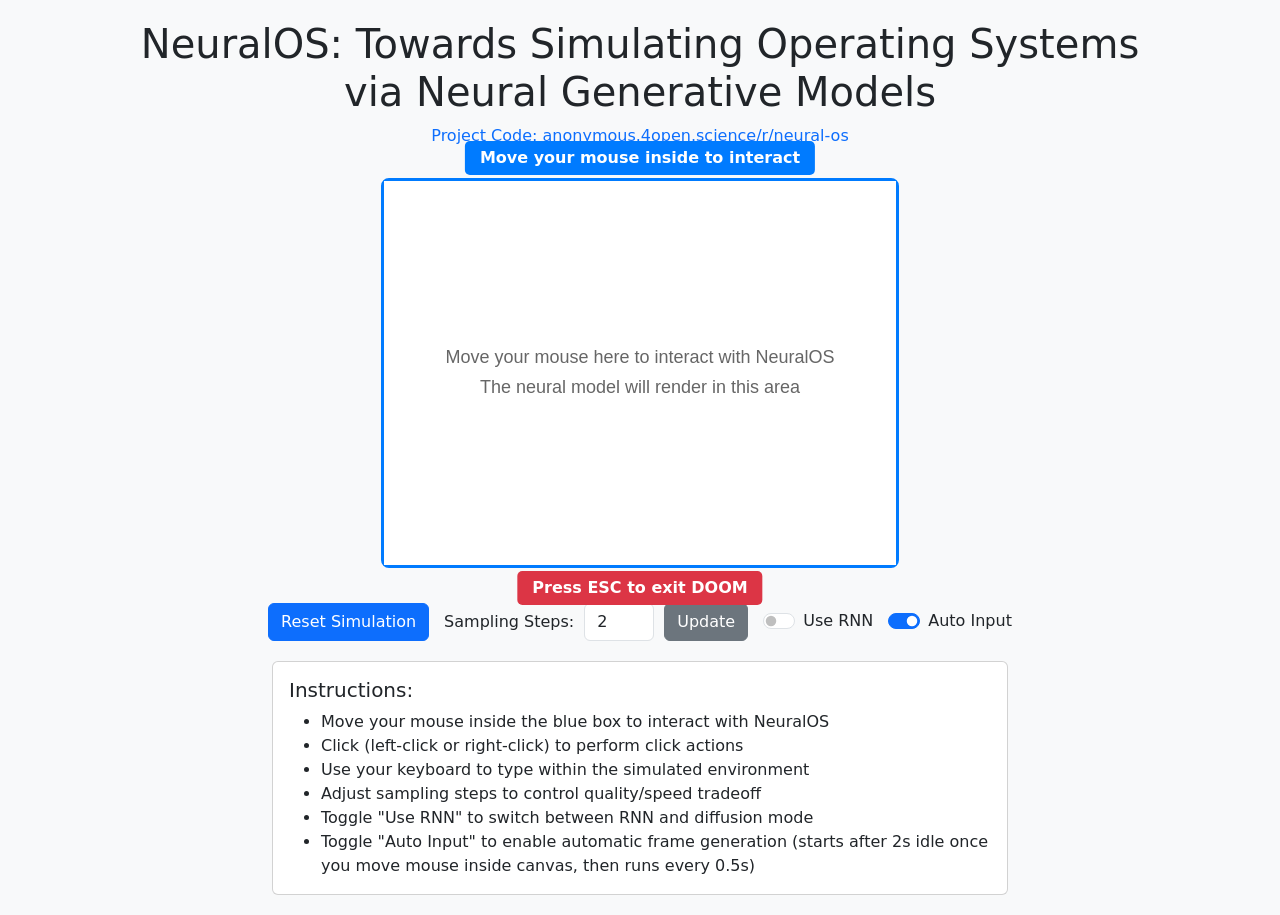
==== commit 6c714025: "." ====
--- a/static/index.html
+++ b/static/index.html
@@ -107,7 +107,7 @@
             <div class="canvas-wrapper">
                 <div class="instruction-box">Move your mouse inside to interact</div>
                 <canvas id="displayCanvas" width="512" height="384"></canvas>
-                <div class="instruction-box-bottom">Press ESC to exit the game</div>
+                <div class="instruction-box-bottom">Press ESC to exit DOOM</div>
             </div>
             
             <div class="controls">
